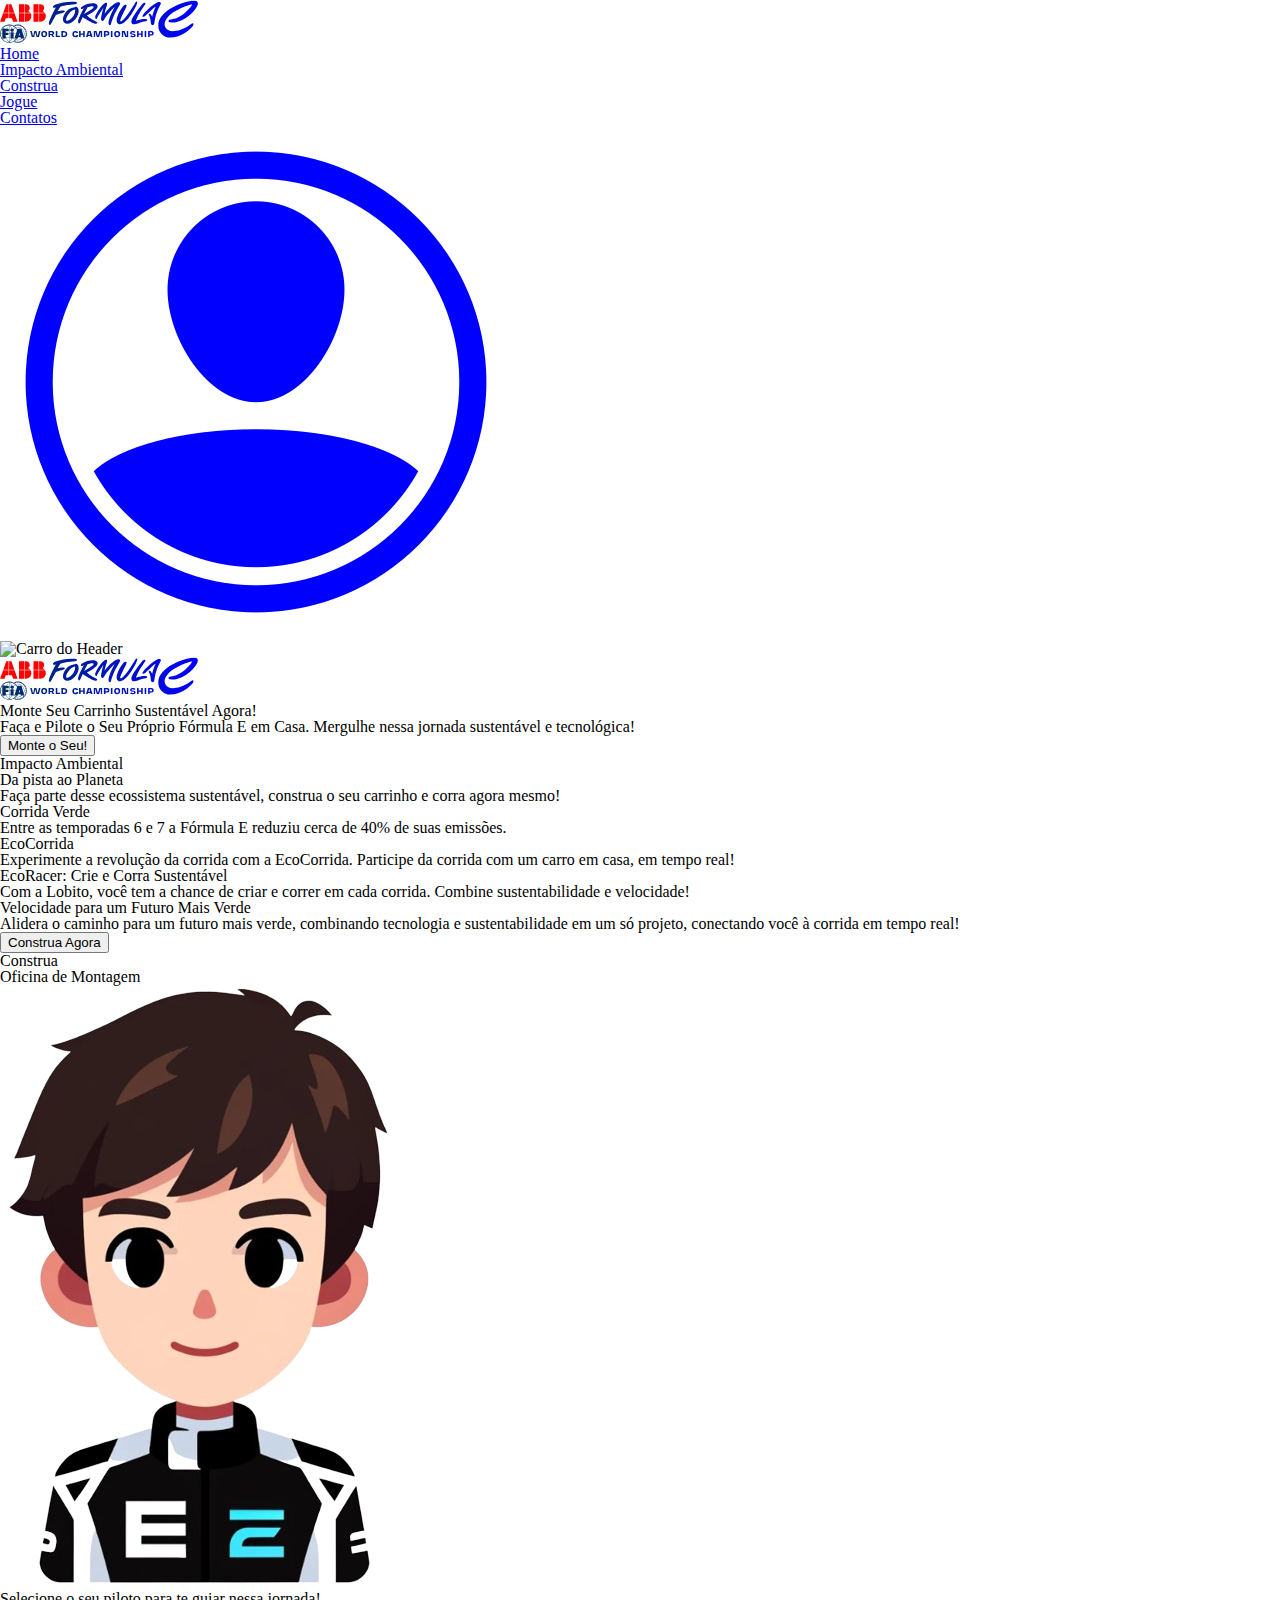
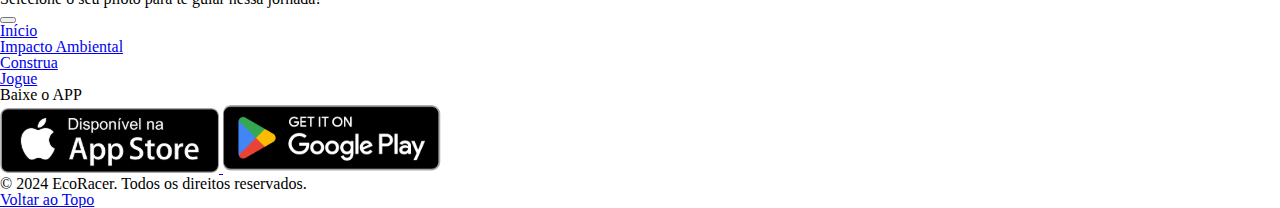
==== src/pages/index/index.html @ 48ef3ee6 "variaveis para login criadas" ====
<!DOCTYPE html>
<html lang="pt-br">
<head>
    <meta charset="UTF-8">
    <meta name="viewport" content="width=device-width, initial-scale=1.0">
    <title>EcoRacer</title>

    <link rel="stylesheet" href="index.css">
    <link rel="stylesheet" href="/public/css/global.css">
    <link rel="stylesheet" href="/public/css/fonts.css">


</head>

<body>
    <header id="home">
        <div class="container-header">
            <nav id="navbar">
                <div class="nav__image">
                    <img class="image-logo" src="/public/assets/images/formula-e-logo.svg" alt="Logo EcoRacer">
                </div>
                <ul id="nav__lista">
                    <li class="lista-item">
                        <a href="#home" class="page">Home</a>
                    </li>
                    <li class="lista-item">
                        <a href="#impacto-ambiental" class="page">Impacto Ambiental</a>
                    </li>
                    <li class="lista-item">
                        <a href="#construa" class="page">Construa</a>
                    </li>
                    <li class="lista-item">
                        <a href="#Jogue" class="page">Jogue</a>
                    </li>
                    <li class="lista-item">
                        <a href="#footer" class="page">Contatos</a>
                    </li>
                </ul>

                <div class="nav__login"></div>
                    <a class="login-image" href="/src/pages/login/login.html">
                        <img src="/public/assets/images/icon-people-login.svg" alt="login">
                    </a>
                
            </nav>

            <div class="container-principal">
                <div class="image-fundo">
                    <img src="/public/assets/images/car-header.png" alt="Carro do Header">
                </div>
                <div class="esquerda">
                    <div class="image-logos">
                        <img src="/public/assets/images/formula-e-logo.svg" alt="Logo Formula E">
                        <img src="/public/assets/images/mahindra-racing-logo.svg" alt="Logo Mahindra">
                    </div>
                    <div class="text-header">
                        <h1>Monte Seu Carrinho Sustentável Agora!</h1>
                        <p>Faça e Pilote o Seu Próprio Fórmula E em Casa. Mergulhe nessa jornada sustentável e tecnológica!</p>
                        <button class="btn-montar" id="montar" onclick="instrucoes()">Monte o Seu!</button>
                    </div>
                </div>
            </div>
        </div>
    </header>
    <main>
        <div class="container-main">
            <section id="impacto-ambiental" class="section-cards">
                <div class="informacoes">
                    <div class="text-impacto-ambiental">
                        <h3>Impacto Ambiental</h3>
                        <h1>Da pista ao Planeta</h1>
                        <p>Faça parte desse ecossistema sustentável, construa o seu carrinho e corra agora mesmo!</p>
                    </div>
                    <div class="card">
                        <h3>Corrida Verde</h3>
                        <p>Entre as temporadas 6 e 7 a Fórmula E reduziu cerca de 40% de suas emissões.</p>
                    </div>
        
                    <div class="card">
                        <h3>EcoCorrida</h3>
                        <p>Experimente a revolução da corrida com a EcoCorrida. Participe da corrida com um carro em casa, em tempo real!</p>
                    </div>
        
                    <div class="card">
                        <h3>EcoRacer: Crie e Corra Sustentável</h3>
                        <p>Com a Lobito, você tem a chance de criar e correr em cada corrida. Combine sustentabilidade e velocidade!</p>
                    </div>
        
                    <div class="card">
                        <h3>Velocidade para um Futuro Mais Verde</h3>
                        <p>Alidera o caminho para um futuro mais verde, combinando tecnologia e sustentabilidade em um só projeto, conectando você à corrida em tempo real!</p>
                    </div>
                </div>
                <div class="button-construa">
                    <button class="btn-construa" id="construa" onclick="instrucoes()">Construa Agora</button>
                </div>
            </section>
            <section id="construa" class="secao-piloto">
                <div class="titulo-construa">
                    <h2>Construa</h2>
                    <h1>Oficina de Montagem</h1>
                </div>
                <div class="container-piloto">
                    <div class="carrossel">
                        <!-- imagem de seta pra esquerda -->
                        <img src="/public/assets/images/avatar-1.png" alt="Piloto">
                        <!-- imagem de seta pra direita -->
                    </div>
                    <p>Selecione o seu piloto para te guiar nessa jornada!</p>
                    <div class="button-next">
                        <button class="btn-next" id="next" onclick="nextchat()">
                            <!-- imagem de seta pra direita -->
                        </button>
                    </div>
                </div>
            </section>
        </div>
    </main>


    <footer id="footer">
        <div class="footer-container ">
            <div class="footer-esquerda">
                <div class="esquerda-direcionamentos">
                    <ul class="direcionamentos-lista">
                        <li>
                            <a href="#home" class="lista-item">Início</a>
                        </li>
                        <li>
                            <a href="#impacto-ambiental" class="lista-item">Impacto Ambiental</a>
                        </li>
                        <li>
                            <a href="#construa" class="lista-item">Construa</a>
                        </li>
                        <li>
                            <a href="#jogue" class="lista-item">Jogue</a>
                        </li>
                    </ul>
                </div>
                
            </div>

            <div class="footer-direita">
                <div class="direita-aplicativo">
                    <h2>Baixe o APP</h2>
                    <div class="aplicativo-images">
                        <a class="image-item" href="#">
                            <img class="image-apple" src="/public/assets/images/icon-app-store.svg" alt="Apple Store">
                        </a>
                        <a class="image-item" href="#">
                            <img class="image-play" src="/public/assets/images/icon-play-store.svg" alt="Play Store">
                        </a>
                    </div>
                </div>
            </div>

            <div class="footer-copyright">
                <p>© 2024 EcoRacer. Todos os direitos reservados.</p>
                <a href="#home">Voltar ao Topo</a>
            </div>
        </div>
    </footer>

    <script src="/public/javascript/script.js"></script>
</body>
</html>
---- public/css/global.css ----
/* http://meyerweb.com/eric/tools/css/reset/
   v2.0 | 20110126
   License: none (public domain)
*/

html, body, div, span, applet, object, iframe,
h1, h2, h3, h4, h5, h6, p, blockquote, pre,
a, abbr, acronym, address, big, cite, code,
del, dfn, em, img, ins, kbd, q, s, samp,
small, strike, b, sub, sup, tt, var,
b, u, i, center,
dl, dt, dd, ol, ul, li,
fieldset, form, label, legend,
table, caption, tbody, tfoot, thead, tr, th, td,
article, aside, canvas, details, embed,
figure, figcaption, footer, header, hgroup,
menu, nav, output, ruby, section, summary,
time, mark, audio, video {
	margin: 0;
	padding: 0;
	border: 0;
	font-size: 100%;
	font: inherit;
	vertical-align: baseline;
}
/* HTML5 display-role reset for older browsers */
article, aside, details, figcaption, figure,
footer, header, hgroup, menu, nav, section {
	display: block;
}
body {
	line-height: 1;
}
ol, ul {
	list-style: none;
}
blockquote, q {
	quotes: none;
}
blockquote:before, blockquote:after,
q:before, q:after {
	content: '';
	content: none;
}
table {
	border-collapse: collapse;
	border-spacing: 0;
}
---- public/css/fonts.css ----
@import url('https://fonts.googleapis.com/css2?family=Roboto:ital,wght@0,100;0,300;0,400;0,500;0,700;0,900;1,100;1,300;1,400;1,500;1,700;1,900&display=swap');
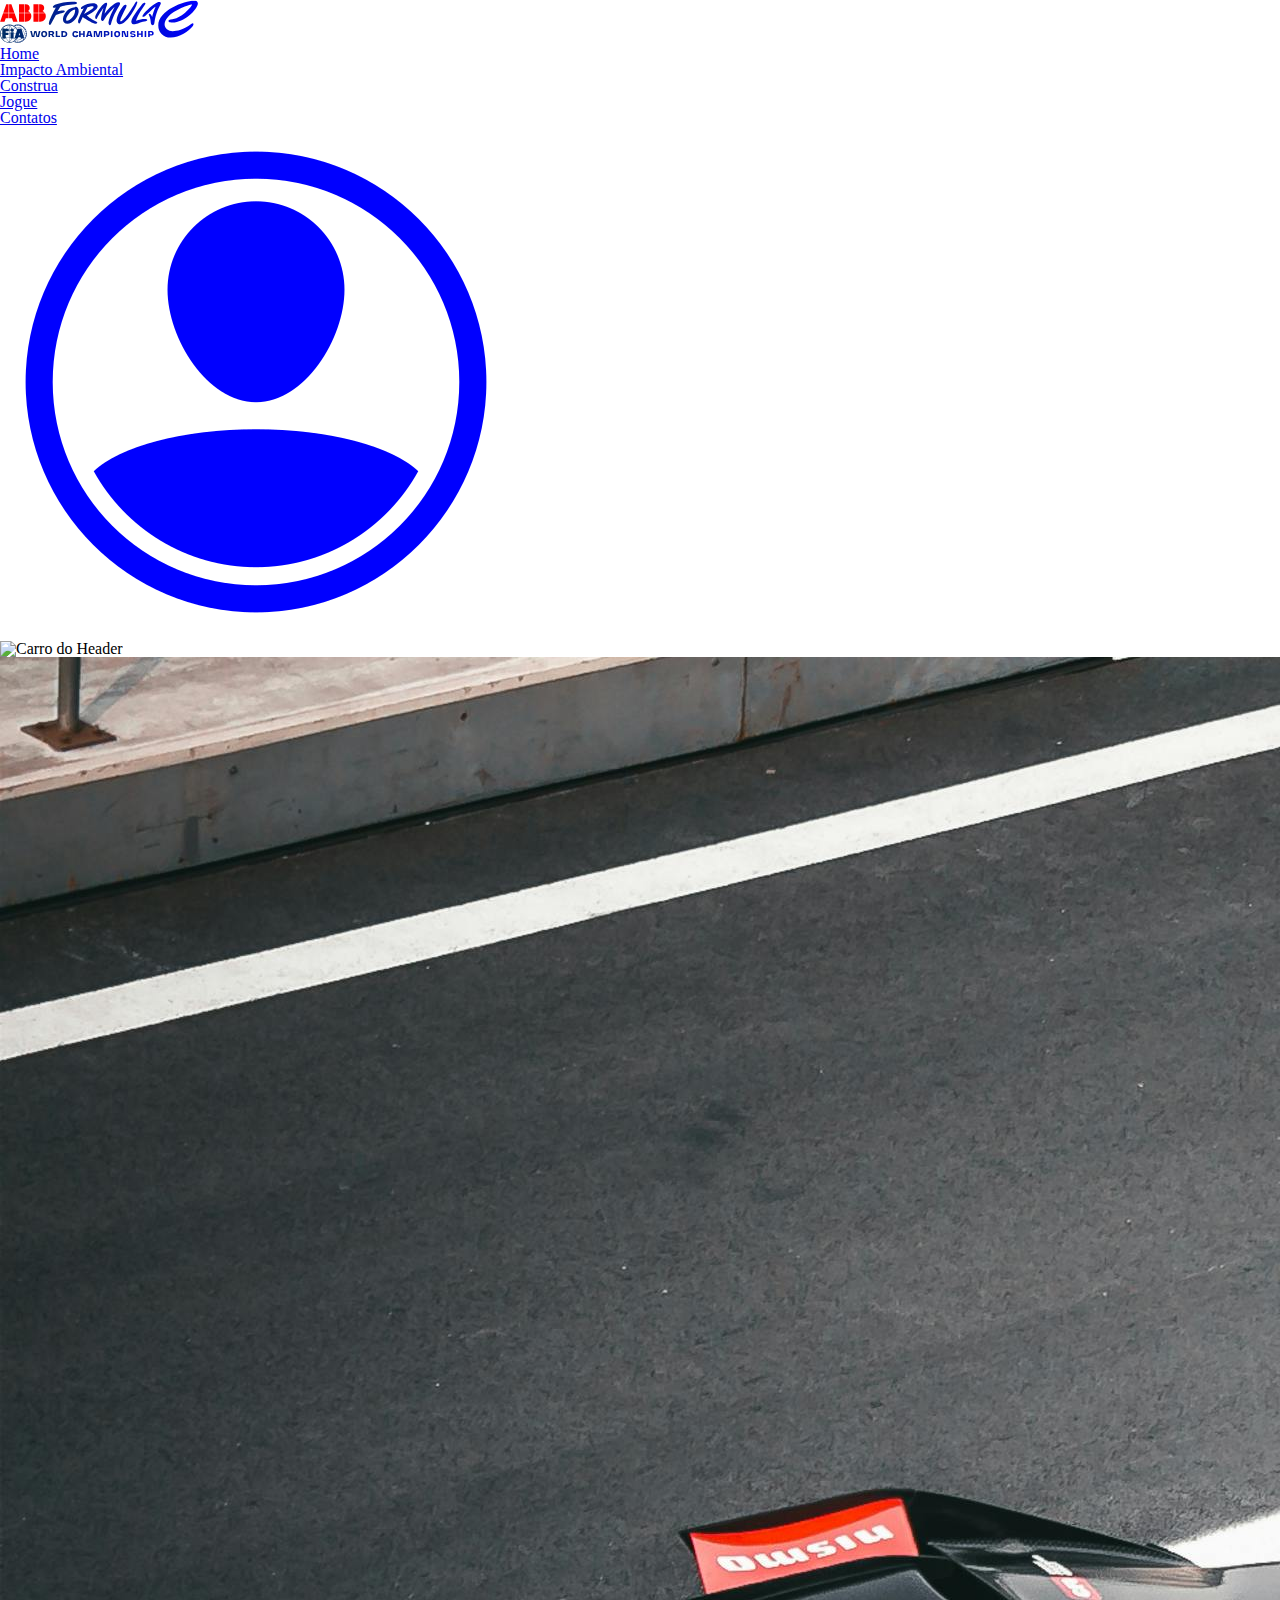
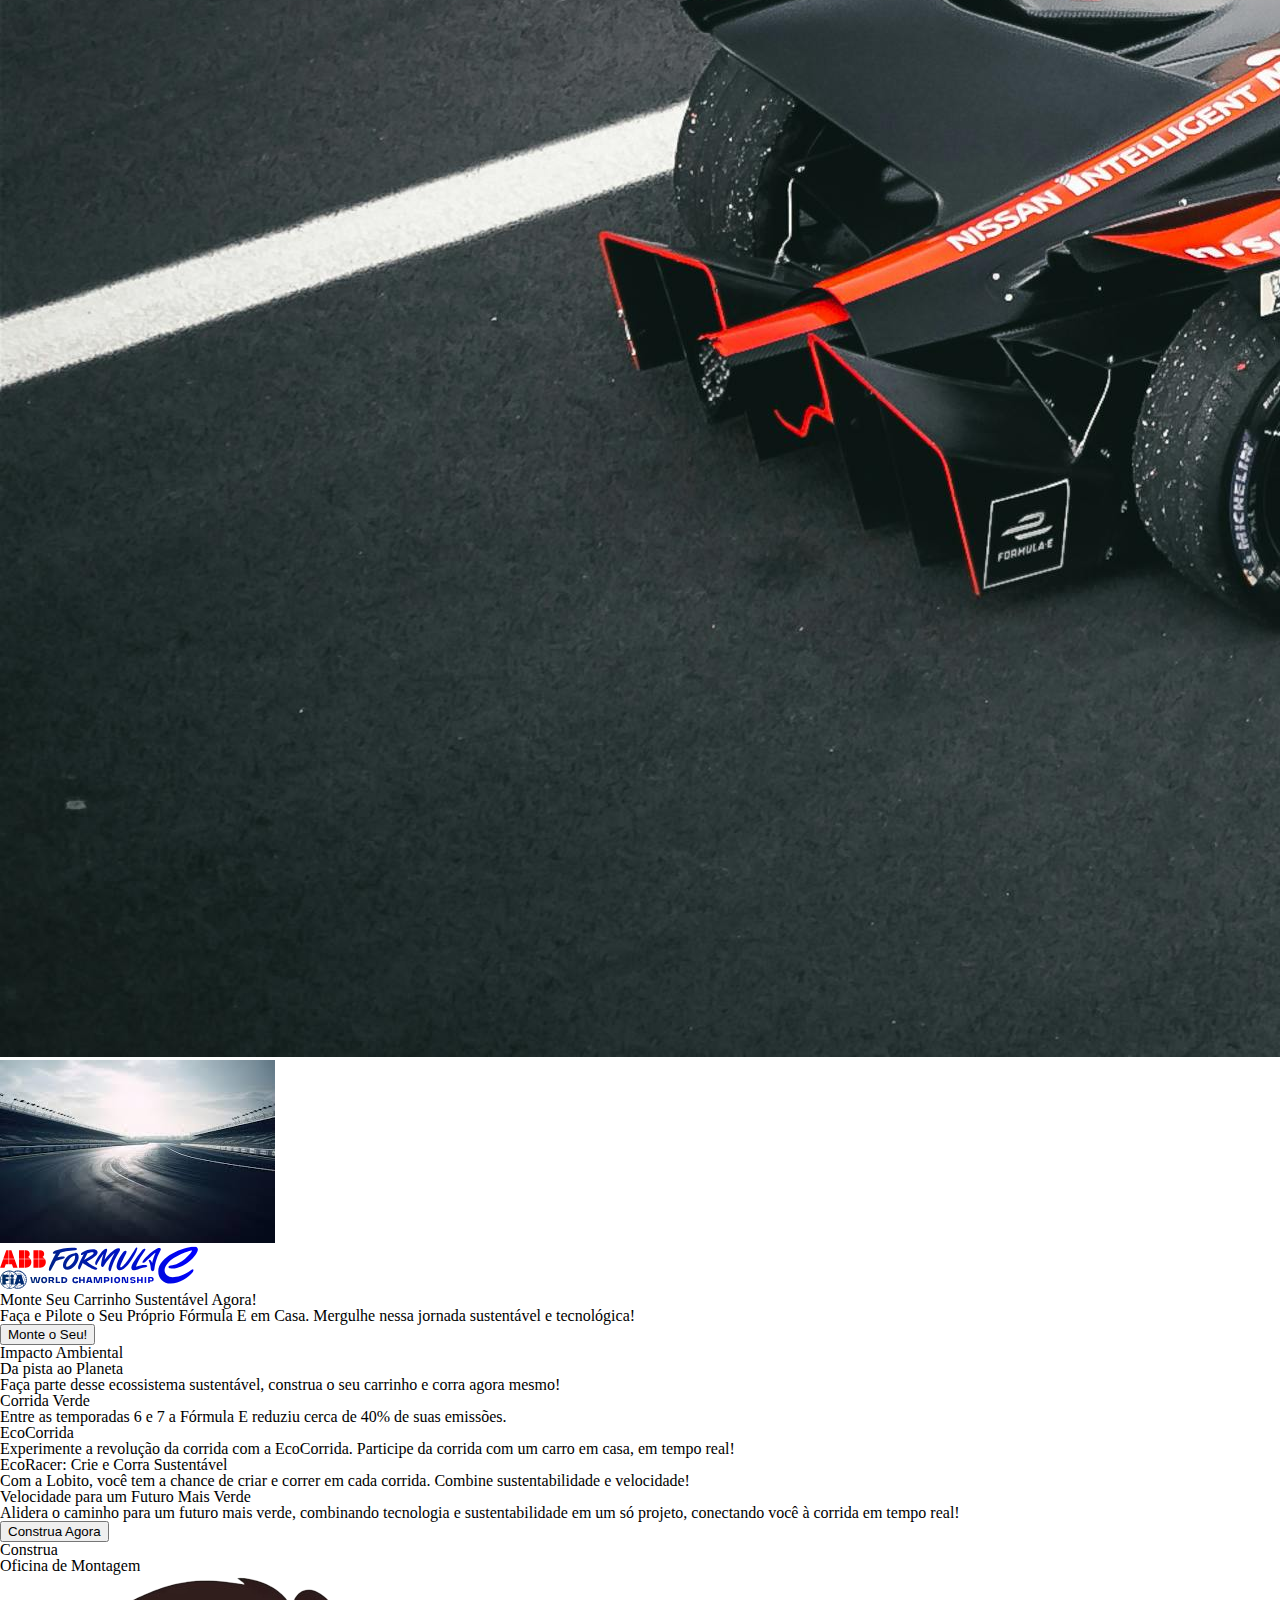
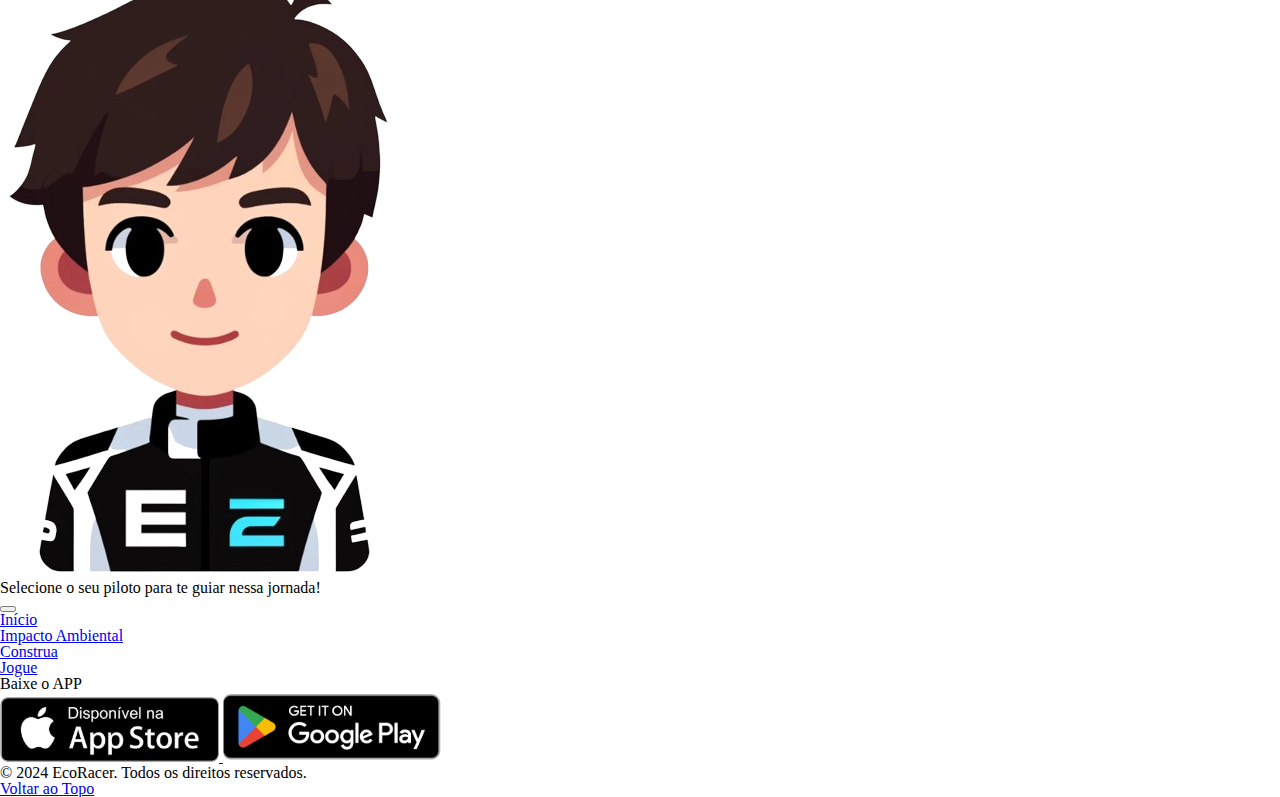
==== commit 5ef4a49a: "começando o slide show" ====
--- a/src/pages/index/index.html
+++ b/src/pages/index/index.html
@@ -45,9 +45,18 @@
             </nav>
 
             <div class="container-principal">
-                <div class="image-fundo">
+    
+                <div class="slide first">
                     <img src="/public/assets/images/car-header.png" alt="Carro do Header">
                 </div>
+                <div class="slide">
+                    <img src="/public/assets/images/formula-e-header.jpg" alt="Carro fórmula e do Header">
+                </div>
+                <div class="slide">
+                    <img src="/public/assets/images/pista-header.jfif" alt="Pista do Header">
+                </div>
+
+                    
                 <div class="esquerda">
                     <div class="image-logos">
                         <img src="/public/assets/images/formula-e-logo.svg" alt="Logo Formula E">
--- a/public/css/global.css
+++ b/public/css/global.css
@@ -45,4 +45,5 @@
 table {
 	border-collapse: collapse;
 	border-spacing: 0;
-}+}
+
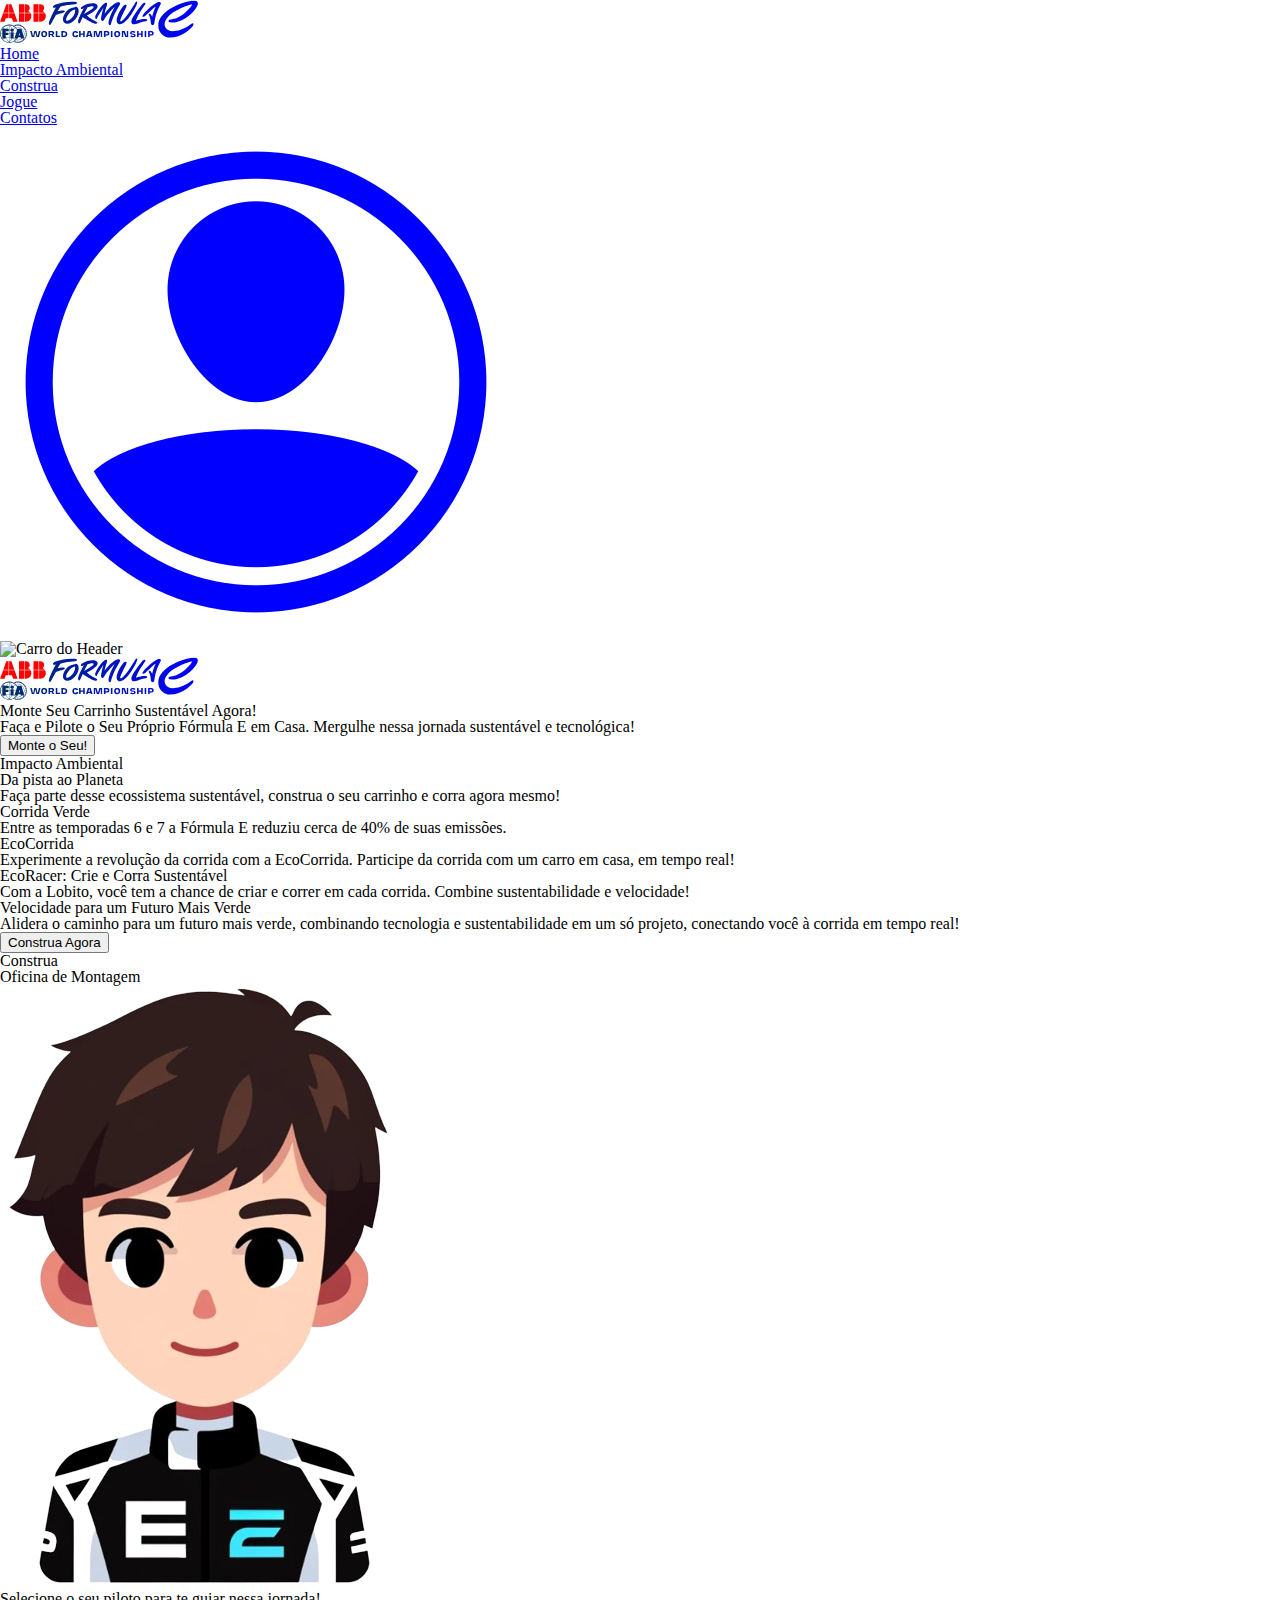
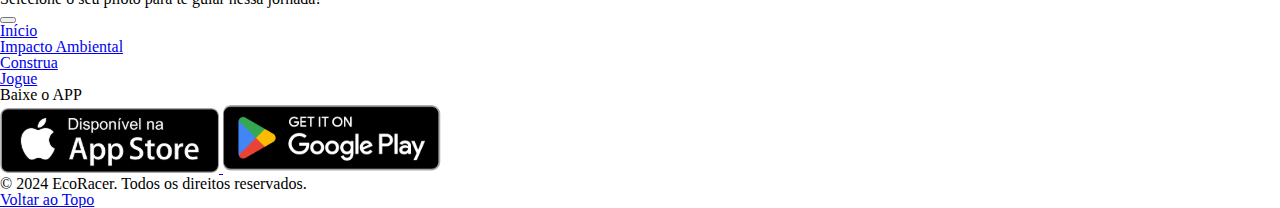
==== commit 8ef976ae: "adicionando membros no README" ====
--- a/src/pages/index/index.html
+++ b/src/pages/index/index.html
@@ -46,17 +46,10 @@
 
             <div class="container-principal">
     
-                <div class="slide first">
+                <div class="imagem-fundo">
                     <img src="/public/assets/images/car-header.png" alt="Carro do Header">
                 </div>
-                <div class="slide">
-                    <img src="/public/assets/images/formula-e-header.jpg" alt="Carro fórmula e do Header">
-                </div>
-                <div class="slide">
-                    <img src="/public/assets/images/pista-header.jfif" alt="Pista do Header">
-                </div>
-
-                    
+                
                 <div class="esquerda">
                     <div class="image-logos">
                         <img src="/public/assets/images/formula-e-logo.svg" alt="Logo Formula E">
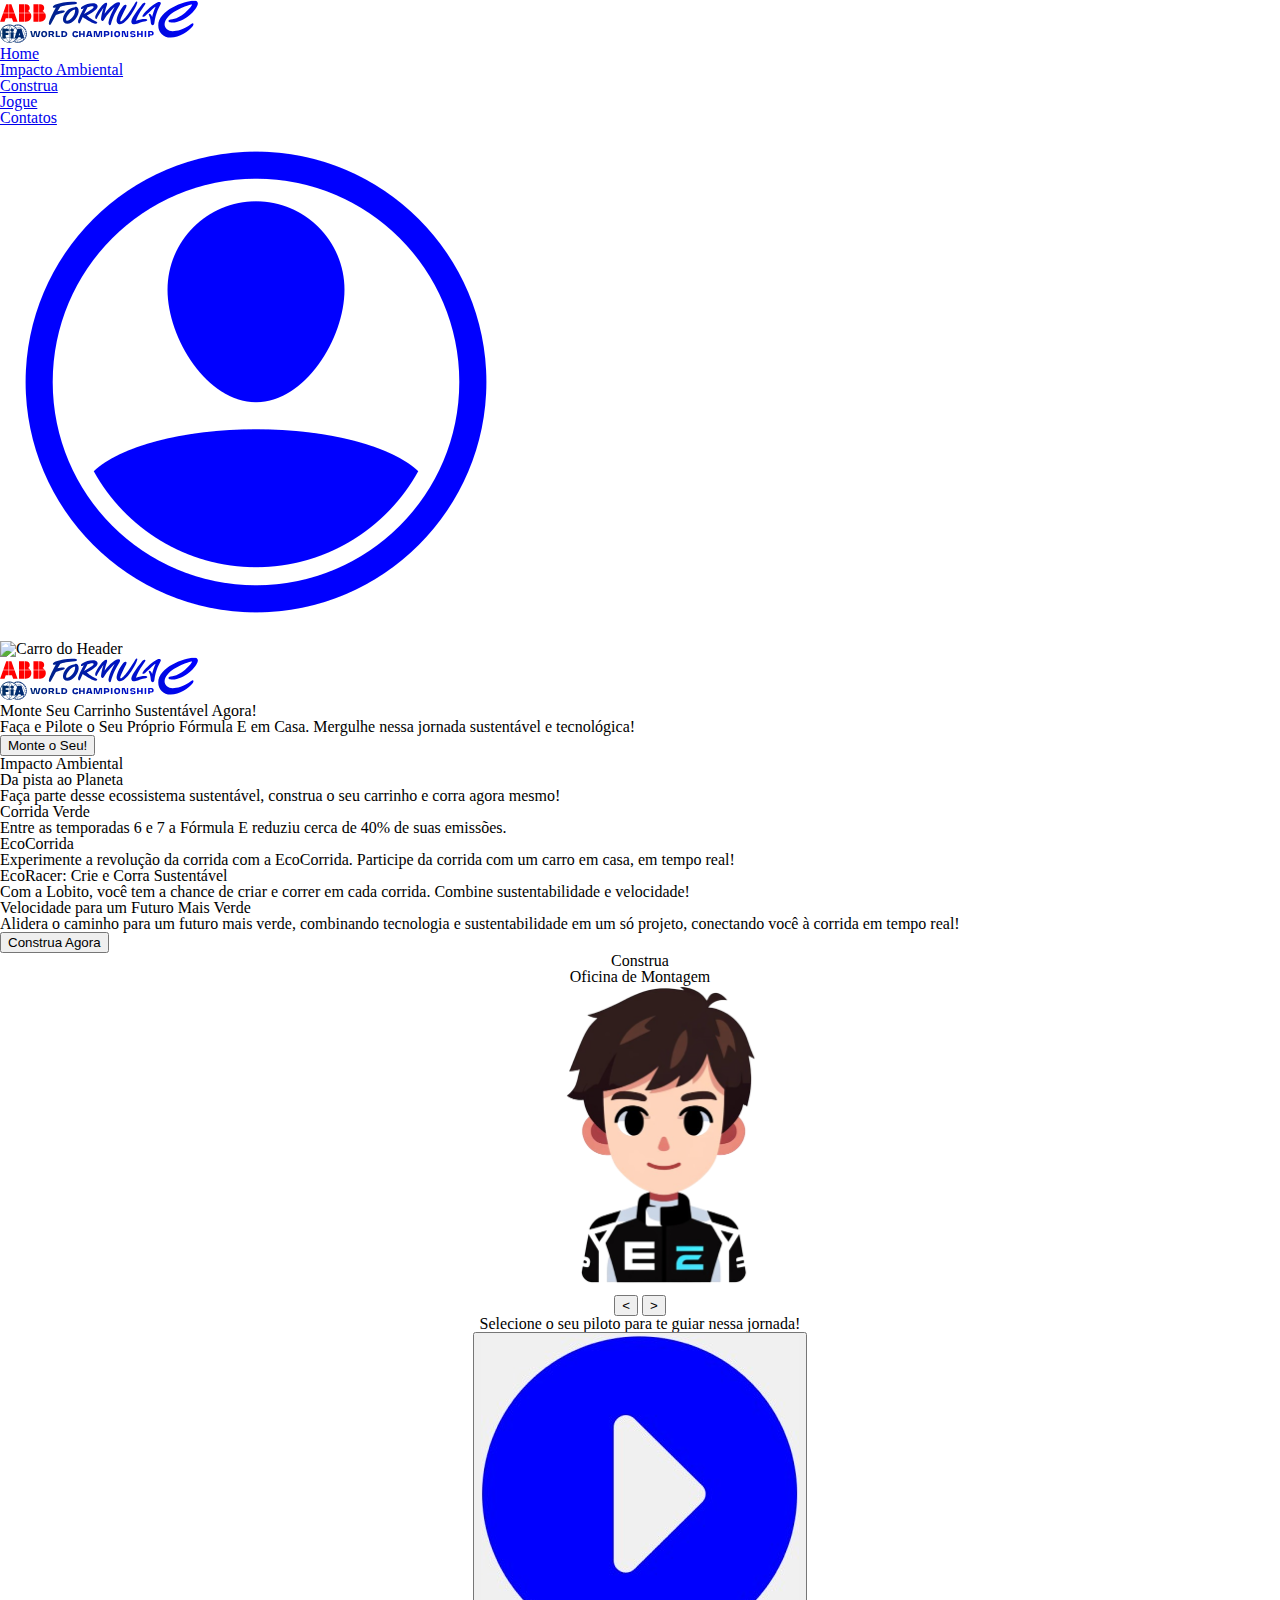
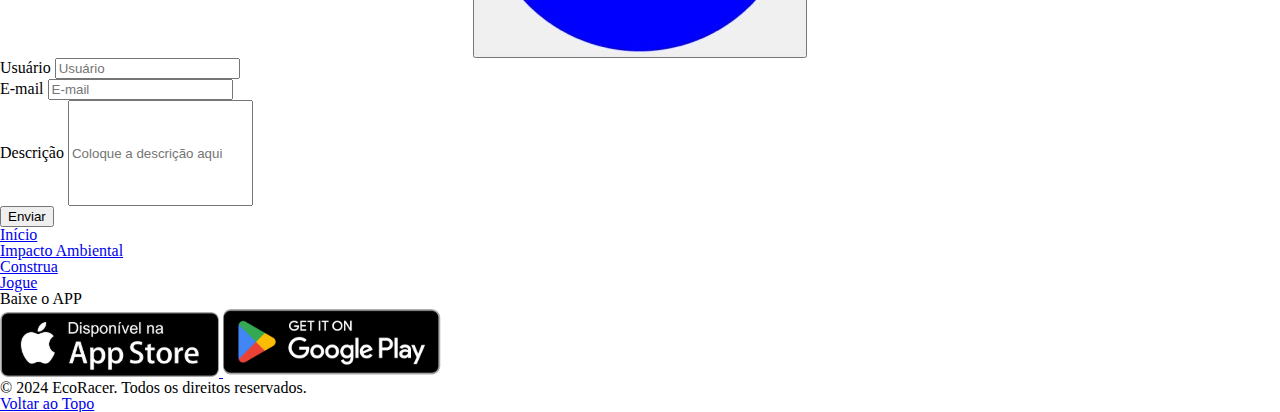
==== commit dcf8fedd: "readme e carrossel" ====
--- a/src/pages/index/index.html
+++ b/src/pages/index/index.html
@@ -37,10 +37,11 @@
                     </li>
                 </ul>
 
-                <div class="nav__login"></div>
+                <div class="nav-login">
                     <a class="login-image" href="/src/pages/login/login.html">
                         <img src="/public/assets/images/icon-people-login.svg" alt="login">
                     </a>
+                </div>
                 
             </nav>
 
@@ -104,21 +105,46 @@
                 </div>
                 <div class="container-piloto">
                     <div class="carrossel">
-                        <!-- imagem de seta pra esquerda -->
-                        <img src="/public/assets/images/avatar-1.png" alt="Piloto">
-                        <!-- imagem de seta pra direita -->
+                        <div class="images-carrossel">
+                            <img src="/public/assets/images/avatar-branco.png" alt="Piloto branco">
+                            <img src="/public/assets/images/avatar-negro.png" alt="Piloto negro">
+                            <img src="/public/assets/images/avatar-branca.png" alt="Pilota branca">
+                            <img src="/public/assets/images/avatar-negra.png" alt="Pilota negra">
+                        </div>
+                        <button class="carrossel-button button-prev">&lt;</button>
+                        <button class="carrossel-button button-next">&gt;</button>
                     </div>
                     <p>Selecione o seu piloto para te guiar nessa jornada!</p>
                     <div class="button-next">
                         <button class="btn-next" id="next" onclick="nextchat()">
-                            <!-- imagem de seta pra direita -->
+                            <img src="/public/assets/images/seta.jpg" alt="Seta para próxima seção">
                         </button>
                     </div>
                 </div>
             </section>
+            <section id="fale-conosco">
+                <div class="formulario">
+                    <div class="form-usuario">
+                        <label for="usuario">Usuário</label>
+                        <input type="text" name="usuario" id="usuario" placeholder="Usuário">
+                    </div>
+
+                    <div class="form-email">
+                        <label for="email">E-mail</label>
+                        <input type="email" name="email" id="email" placeholder="E-mail">
+                    </div>
+
+                    <div class="form-descricao">
+                        <label for="descricao">Descrição</label>
+                        <input type="text" name="descricao" id="descricao" placeholder="Coloque a descrição aqui">
+                    </div>
+                    
+                    <button class="btn-enviar" type="button" id="btnEnviar" onclick="enviar()">Enviar</button>
+
+                </div>
+            </section>
         </div>
     </main>
-
 
     <footer id="footer">
         <div class="footer-container ">
--- a/src/pages/index/index.css
+++ b/src/pages/index/index.css
@@ -0,0 +1,30 @@
+.images-carrossel {
+    width: 60%;
+    height: auto;
+    display: flex;
+    justify-content: flex-end;
+    align-items: center;
+    margin-bottom: 10px;
+    box-sizing: border-box;
+    overflow: hidden;
+}
+
+.images-carrossel img {
+    max-width: auto;
+    height: 300px;
+    display: none; 
+}
+
+.secao-piloto{
+    align-items: center;
+    justify-content: center;
+    text-align: center;
+}
+
+.form-descricao input{
+    height: 100px;
+}
+
+.imagem-fundo img{
+    max-width: 80%;
+}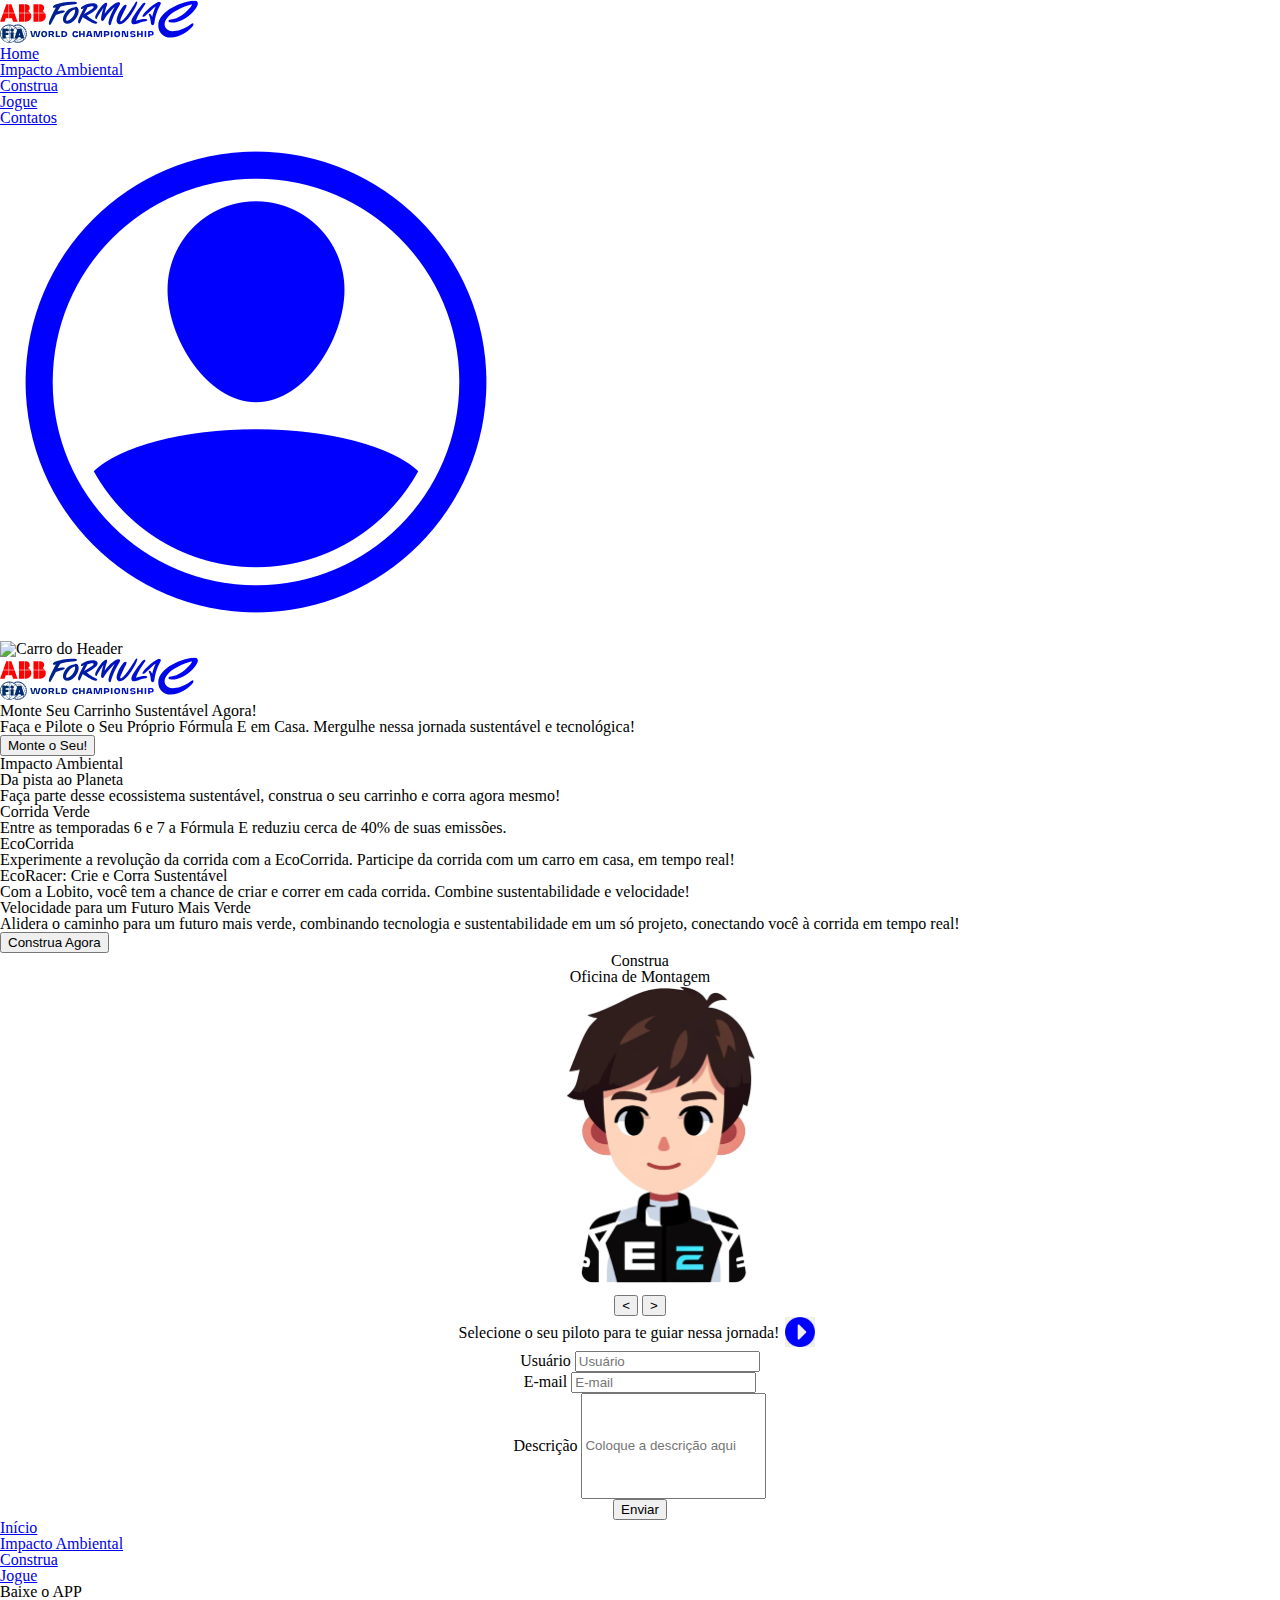
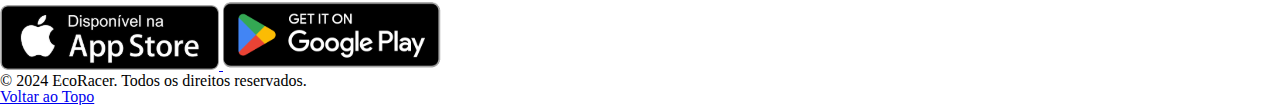
==== commit a029327a: "css básico" ====
--- a/src/pages/index/index.html
+++ b/src/pages/index/index.html
@@ -114,32 +114,36 @@
                         <button class="carrossel-button button-prev">&lt;</button>
                         <button class="carrossel-button button-next">&gt;</button>
                     </div>
-                    <p>Selecione o seu piloto para te guiar nessa jornada!</p>
-                    <div class="button-next">
+                    <div class="next-page">
+                        <p>Selecione o seu piloto para te guiar nessa jornada!</p>
                         <button class="btn-next" id="next" onclick="nextchat()">
                             <img src="/public/assets/images/seta.jpg" alt="Seta para próxima seção">
                         </button>
                     </div>
                 </div>
             </section>
-            <section id="fale-conosco">
+            <section id="fale-conosco" class="secao-formulario">
                 <div class="formulario">
-                    <div class="form-usuario">
-                        <label for="usuario">Usuário</label>
-                        <input type="text" name="usuario" id="usuario" placeholder="Usuário">
-                    </div>
-
-                    <div class="form-email">
-                        <label for="email">E-mail</label>
-                        <input type="email" name="email" id="email" placeholder="E-mail">
-                    </div>
-
-                    <div class="form-descricao">
-                        <label for="descricao">Descrição</label>
-                        <input type="text" name="descricao" id="descricao" placeholder="Coloque a descrição aqui">
-                    </div>
-                    
-                    <button class="btn-enviar" type="button" id="btnEnviar" onclick="enviar()">Enviar</button>
+                    <form class="form-contato">
+                        <div class="form-usuario">
+                            <label for="usuario">Usuário</label>
+                            <input type="text" name="usuario" id="usuario" placeholder="Usuário">
+                        </div>
+    
+                        <div class="form-email">
+                            <label for="email">E-mail</label>
+                            <input type="email" name="email" id="email" placeholder="E-mail">
+                        </div>
+    
+                        <div class="form-descricao">
+                            <label for="descricao">Descrição</label>
+                            <input type="text" name="descricao" id="descricao" placeholder="Coloque a descrição aqui">
+                        </div>
+                        
+                        <button class="btn-enviar" type="submit" id="btnEnviar" onclick="enviar()">Enviar</button>
+    
+                        <div id="resposta"></div> 
+                    </form>
 
                 </div>
             </section>
--- a/src/pages/index/index.css
+++ b/src/pages/index/index.css
@@ -15,6 +15,24 @@
     display: none; 
 }
 
+.next-page{
+    display: flex;
+    flex-wrap: wrap;
+    align-items: center;
+    justify-content: center;
+    text-align: center;
+}
+
+.btn-next{  
+    border: none;
+    background-color: white;
+    cursor: pointer;
+}
+
+.btn-next img{
+    max-width: 30px;
+}
+
 .secao-piloto{
     align-items: center;
     justify-content: center;
@@ -27,4 +45,10 @@
 
 .imagem-fundo img{
     max-width: 80%;
+}
+
+.secao-formulario{
+    align-items: center;
+    justify-content: center;
+    text-align: center;
 }--- a/public/css/global.css
+++ b/public/css/global.css
@@ -1,8 +1,3 @@
-/* http://meyerweb.com/eric/tools/css/reset/
-   v2.0 | 20110126
-   License: none (public domain)
-*/
-
 html, body, div, span, applet, object, iframe,
 h1, h2, h3, h4, h5, h6, p, blockquote, pre,
 a, abbr, acronym, address, big, cite, code,
@@ -23,7 +18,7 @@
 	font: inherit;
 	vertical-align: baseline;
 }
-/* HTML5 display-role reset for older browsers */
+
 article, aside, details, figcaption, figure,
 footer, header, hgroup, menu, nav, section {
 	display: block;
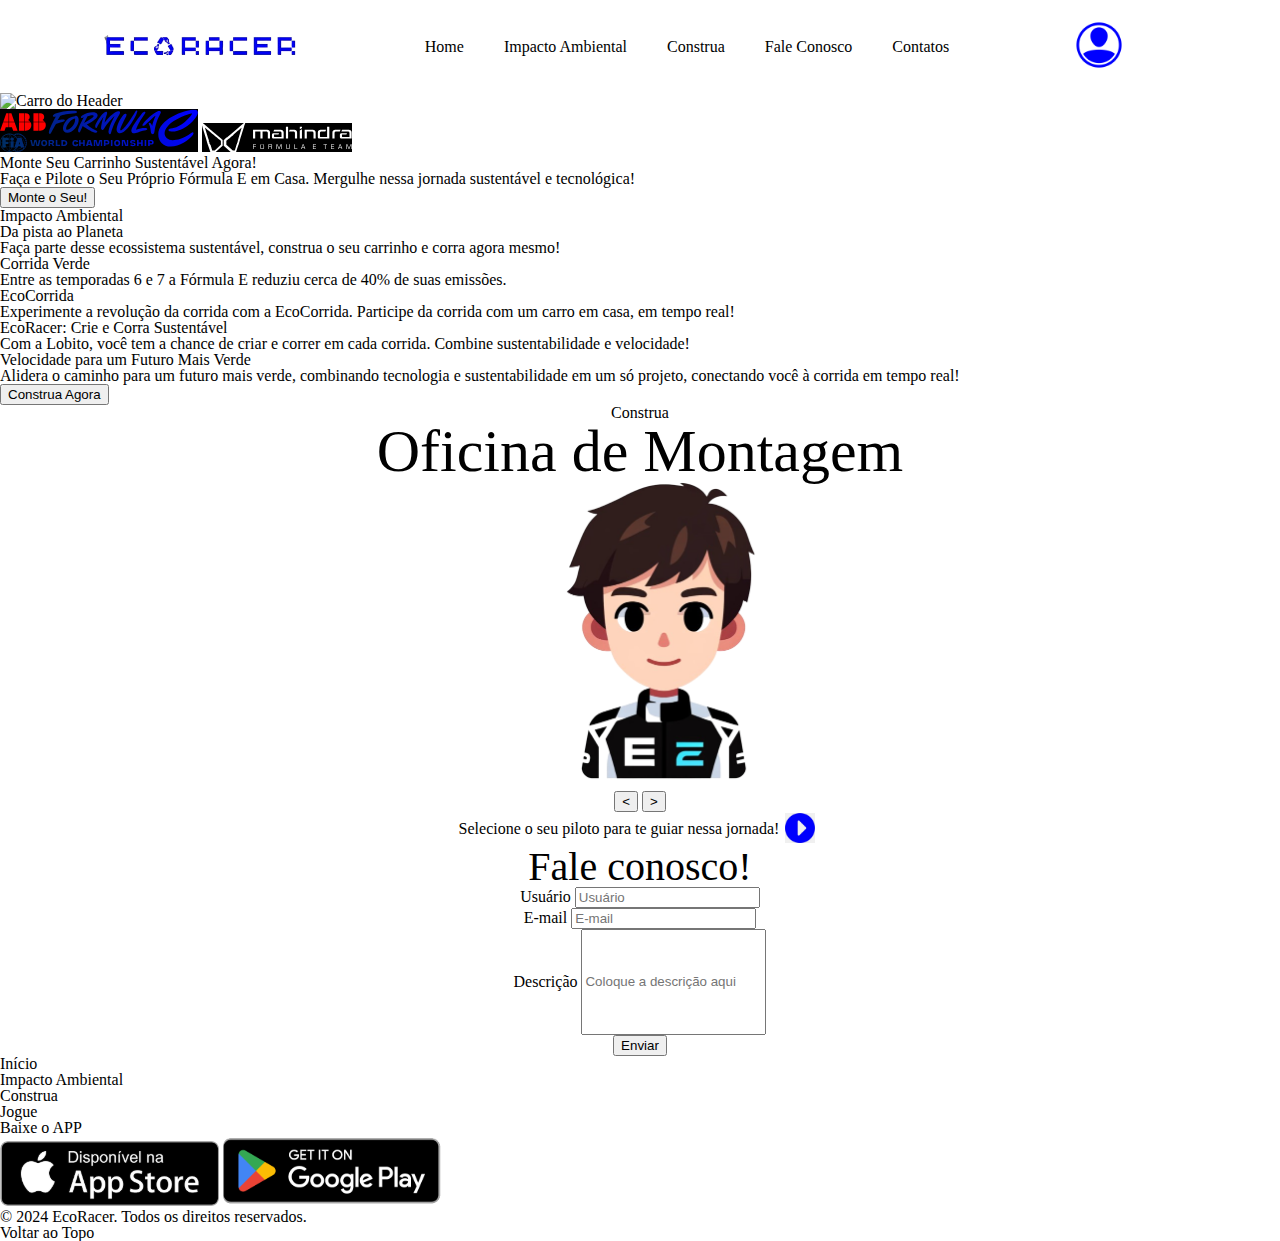
==== commit 6e96a677: "arrumando detalhes" ====
--- a/src/pages/index/index.html
+++ b/src/pages/index/index.html
@@ -16,10 +16,10 @@
     <header id="home">
         <div class="container-header">
             <nav id="navbar">
-                <div class="nav__image">
-                    <img class="image-logo" src="/public/assets/images/formula-e-logo.svg" alt="Logo EcoRacer">
+                <div class="nav-image">
+                    <img class="image-logo" src="/public/assets/images/EcoRacer-logo.png" alt="Logo EcoRacer">
                 </div>
-                <ul id="nav__lista">
+                <ul id="nav-lista">
                     <li class="lista-item">
                         <a href="#home" class="page">Home</a>
                     </li>
@@ -30,7 +30,7 @@
                         <a href="#construa" class="page">Construa</a>
                     </li>
                     <li class="lista-item">
-                        <a href="#Jogue" class="page">Jogue</a>
+                        <a href="#fale-conosco" class="page">Fale Conosco</a>
                     </li>
                     <li class="lista-item">
                         <a href="#footer" class="page">Contatos</a>
@@ -125,19 +125,20 @@
             <section id="fale-conosco" class="secao-formulario">
                 <div class="formulario">
                     <form class="form-contato">
+                        <h1>Fale conosco!</h1>
                         <div class="form-usuario">
                             <label for="usuario">Usuário</label>
-                            <input type="text" name="usuario" id="usuario" placeholder="Usuário">
+                            <input type="text" name="usuario" id="usuario" placeholder="Usuário" required>
                         </div>
     
                         <div class="form-email">
                             <label for="email">E-mail</label>
-                            <input type="email" name="email" id="email" placeholder="E-mail">
+                            <input type="email" name="email" id="email" placeholder="E-mail" required>
                         </div>
     
                         <div class="form-descricao">
                             <label for="descricao">Descrição</label>
-                            <input type="text" name="descricao" id="descricao" placeholder="Coloque a descrição aqui">
+                            <input type="text" name="descricao" id="descricao" placeholder="Coloque a descrição aqui" required>
                         </div>
                         
                         <button class="btn-enviar" type="submit" id="btnEnviar" onclick="enviar()">Enviar</button>
--- a/src/pages/index/index.css
+++ b/src/pages/index/index.css
@@ -1,3 +1,41 @@
+#navbar{
+    max-width: 80%;
+    padding: 20px 100px;
+    display: flex;
+    align-items: center;
+    justify-content: space-between;
+}
+
+#nav-lista {
+    display: flex;
+    align-items: center;
+    gap: 40px;
+    list-style: none;
+}
+
+.nav-item li, a {
+    list-style: none;
+    text-decoration: none;
+    color: black;
+}
+
+.nav-item li, a:hover {
+    color: blue;
+}
+
+.nav-login img{
+    max-width: 50px;
+}
+
+.nav-image img{
+    height: auto;
+    max-width: 200px;
+}
+
+.image-logos img{
+    background-color: black;
+}
+
 .images-carrossel {
     width: 60%;
     height: auto;
@@ -43,6 +81,14 @@
     height: 100px;
 }
 
+.titulo-construa h1{
+    font-size: 60px;
+}
+
+.form-contato h1{
+    font-size: 40px;
+}
+
 .imagem-fundo img{
     max-width: 80%;
 }
